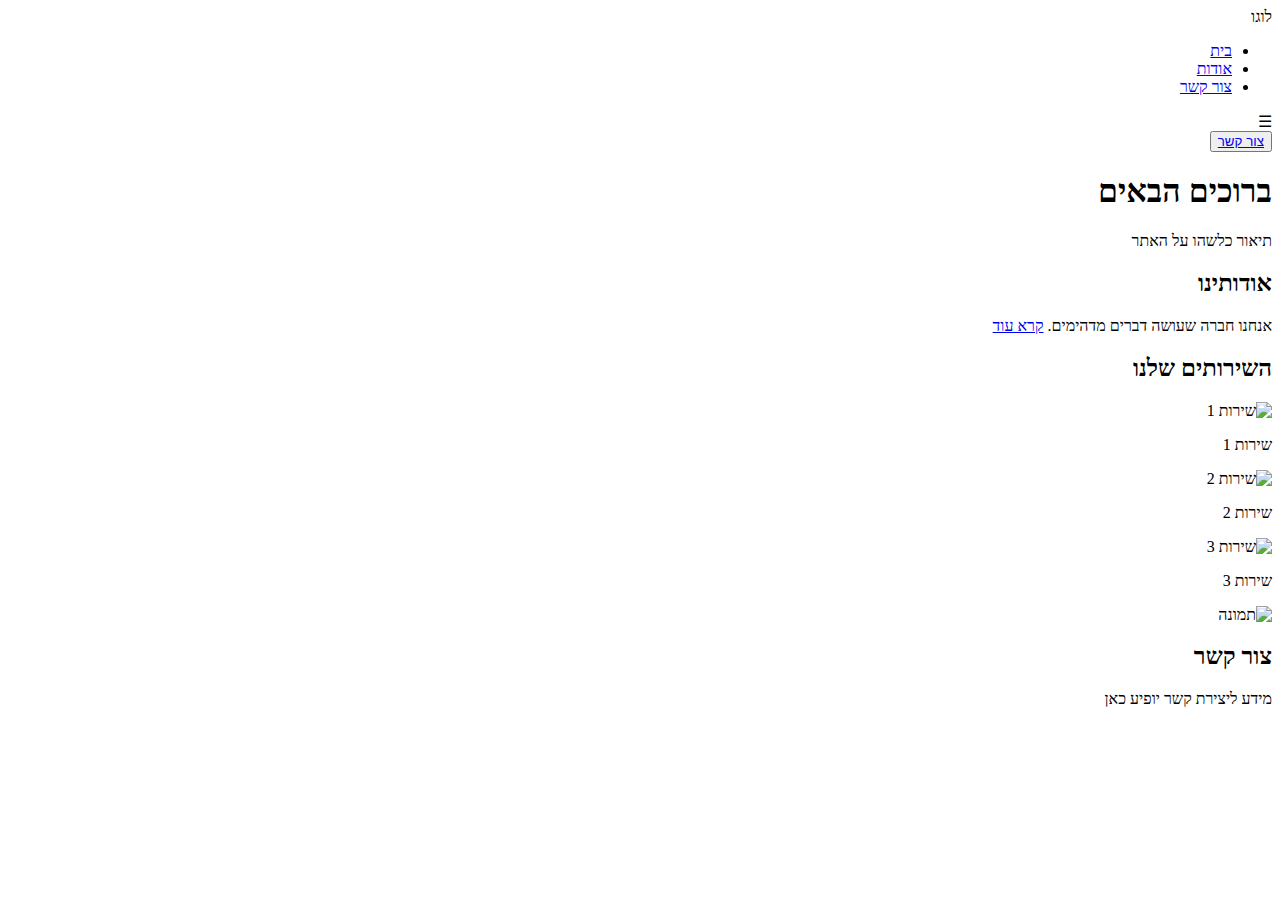
==== index.html @ a8d4ad0d "Update and rename README.md to index.html" ====
<!DOCTYPE html>
<html lang="he" dir="rtl">
<head>
    <meta charset="UTF-8">
    <meta name="viewport" content="width=device-width, initial-scale=1.0">
    <title>Landing Page</title>
    <link rel="stylesheet" href="styles.css">
</head>
<body>
    <header>
        <div class="logo">לוגו</div>
        <nav>
            <ul class="menu">
                <li><a href="index.html">בית</a></li>
                <li><a href="about.html">אודות</a></li>
                <li><a href="#contact">צור קשר</a></li>
            </ul>
            <div class="hamburger">&#9776;</div>
        </nav>
        <button class="cta"><a href="#contact">צור קשר</a></button>
    </header>

    <section class="hero">
        <h1>ברוכים הבאים</h1>
        <p>תיאור כלשהו על האתר</p>
    </section>

    <section class="about">
        <h2>אודותינו</h2>
        <p>אנחנו חברה שעושה דברים מדהימים. <a href="about.html">קרא עוד</a></p>
    </section>

    <section class="services">
        <h2>השירותים שלנו</h2>
        <div class="service">
            <img src="placeholder-logo1.png" alt="שירות 1">
            <p>שירות 1</p>
        </div>
        <div class="service">
            <img src="placeholder-logo2.png" alt="שירות 2">
            <p>שירות 2</p>
        </div>
        <div class="service">
            <img src="placeholder-logo3.png" alt="שירות 3">
            <p>שירות 3</p>
        </div>
        <img src="placeholder-image.png" alt="תמונה">
    </section>

    <footer id="contact">
        <h2>צור קשר</h2>
        <p>מידע ליצירת קשר יופיע כאן</p>
    </footer>

    <script>
        const hamburger = document.querySelector('.hamburger');
        const menu = document.querySelector('.menu');

        hamburger.addEventListener('click', () => {
            menu.classList.toggle('open');
        });
    </script>
</body>
</html>
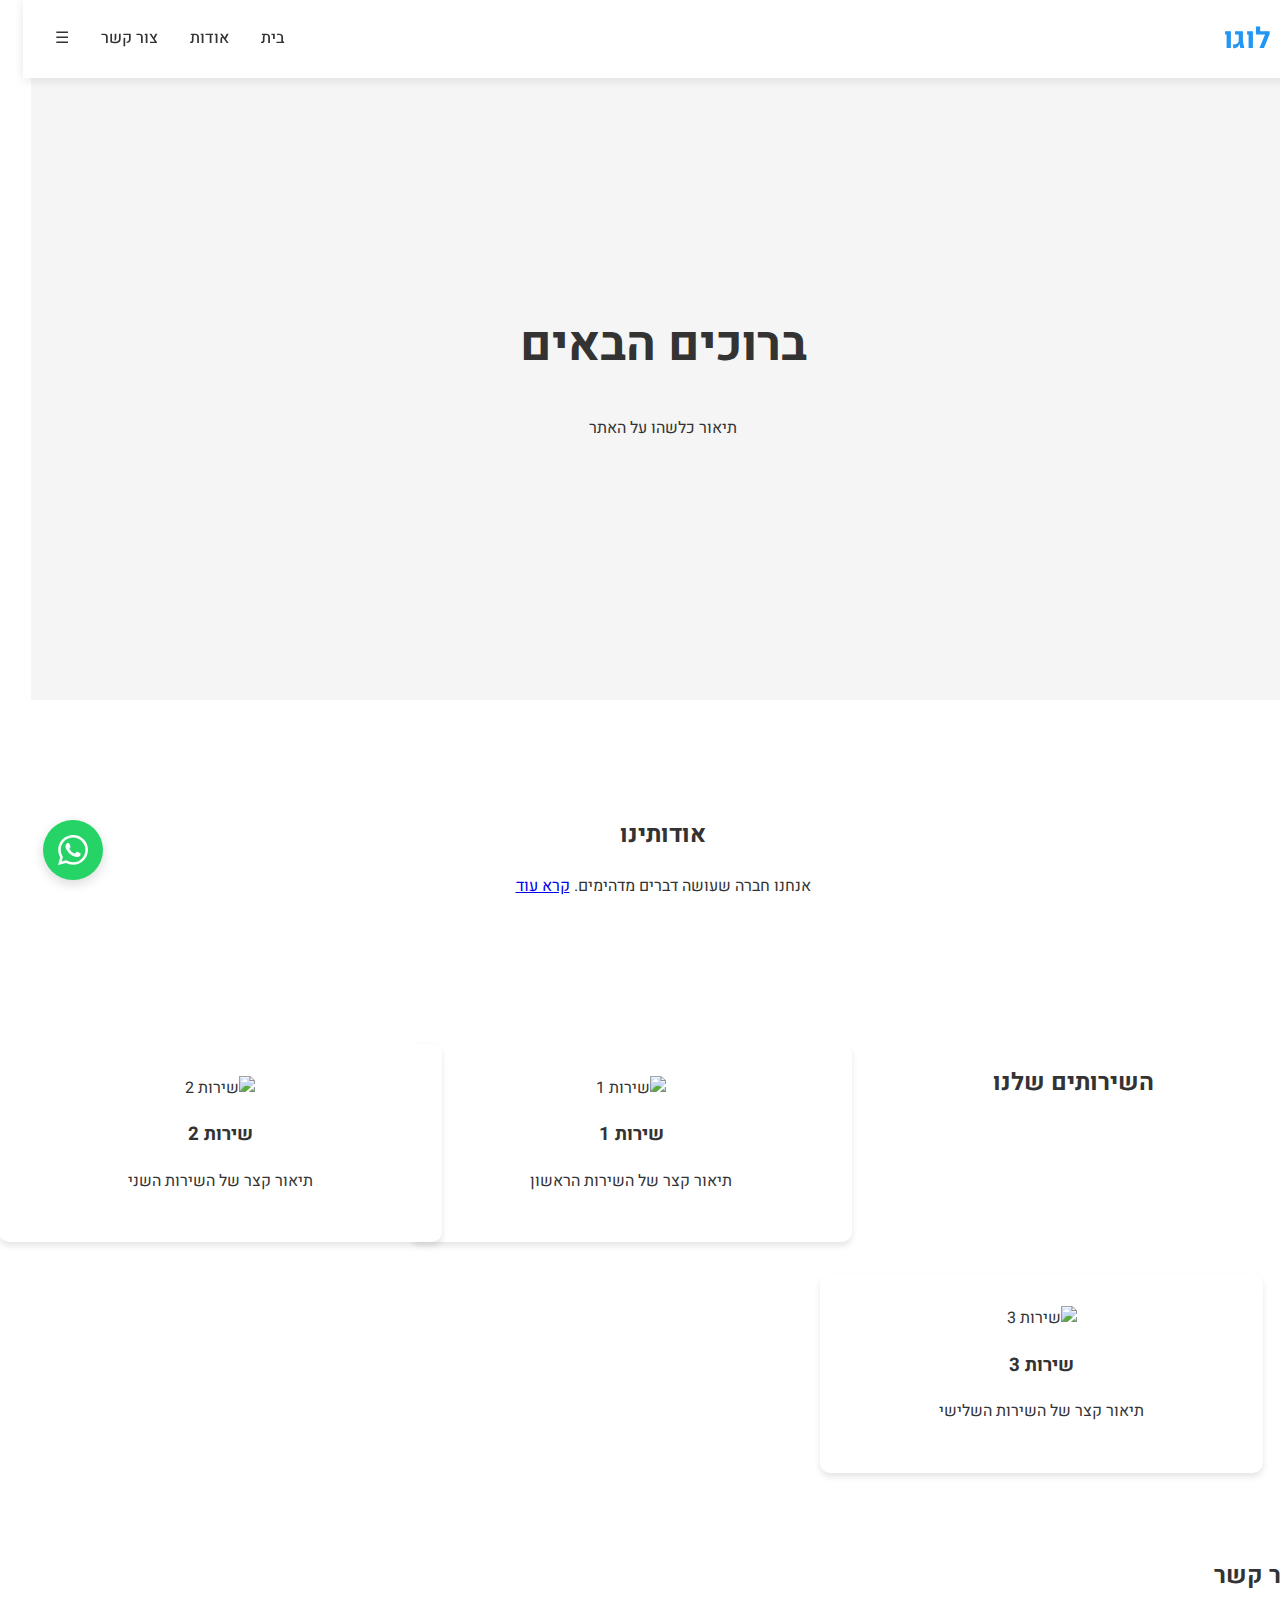
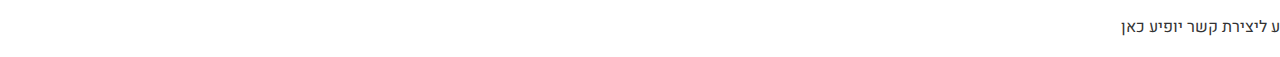
==== commit 19e06345: "Update index.html" ====
--- a/index.html
+++ b/index.html
@@ -4,9 +4,17 @@
     <meta charset="UTF-8">
     <meta name="viewport" content="width=device-width, initial-scale=1.0">
     <title>Landing Page</title>
+    <link href="https://fonts.googleapis.com/css2?family=Heebo:wght@400;500;700&display=swap" rel="stylesheet">
     <link rel="stylesheet" href="styles.css">
 </head>
 <body>
+    <!-- WhatsApp Desktop Button -->
+    <a href="https://api.whatsapp.com/send?phone=972545834665" class="whatsapp-button" target="_blank">
+        <svg viewBox="0 0 24 24" fill="white">
+            <path d="M17.472 14.382c-.297-.149-1.758-.867-2.03-.967-.273-.099-.471-.148-.67.15-.197.297-.767.966-.94 1.164-.173.199-.347.223-.644.075-.297-.15-1.255-.463-2.39-1.475-.883-.788-1.48-1.761-1.653-2.059-.173-.297-.018-.458.13-.606.134-.133.298-.347.446-.52.149-.174.198-.298.298-.497.099-.198.05-.371-.025-.52-.075-.149-.669-1.612-.916-2.207-.242-.579-.487-.5-.669-.51-.173-.008-.371-.01-.57-.01-.198 0-.52.074-.792.372-.272.297-1.04 1.016-1.04 2.479 0 1.462 1.065 2.875 1.213 3.074.149.198 2.096 3.2 5.077 4.487.709.306 1.262.489 1.694.625.712.227 1.36.195 1.871.118.571-.085 1.758-.719 2.006-1.413.248-.694.248-1.289.173-1.413-.074-.124-.272-.198-.57-.347m-5.421 7.403h-.004a9.87 9.87 0 01-5.031-1.378l-.361-.214-3.741.982.998-3.648-.235-.374a9.86 9.86 0 01-1.51-5.26c.001-5.45 4.436-9.884 9.888-9.884 2.64 0 5.122 1.03 6.988 2.898a9.825 9.825 0 012.893 6.994c-.003 5.45-4.437 9.884-9.885 9.884m8.413-18.297A11.815 11.815 0 0012.05 0C5.495 0 .16 5.335.157 11.892c0 2.096.547 4.142 1.588 5.945L.057 24l6.305-1.654a11.882 11.882 0 005.683 1.448h.005c6.554 0 11.89-5.335 11.893-11.893a11.821 11.821 0 00-3.48-8.413Z"/>
+        </svg>
+    </a>
+
     <header>
         <div class="logo">לוגו</div>
         <nav>
@@ -17,7 +25,6 @@
             </ul>
             <div class="hamburger">&#9776;</div>
         </nav>
-        <button class="cta"><a href="#contact">צור קשר</a></button>
     </header>
 
     <section class="hero">
@@ -33,18 +40,20 @@
     <section class="services">
         <h2>השירותים שלנו</h2>
         <div class="service">
-            <img src="placeholder-logo1.png" alt="שירות 1">
-            <p>שירות 1</p>
+            <img src="/api/placeholder/400/300" alt="שירות 1">
+            <h3>שירות 1</h3>
+            <p>תיאור קצר של השירות הראשון</p>
         </div>
         <div class="service">
-            <img src="placeholder-logo2.png" alt="שירות 2">
-            <p>שירות 2</p>
+            <img src="/api/placeholder/400/300" alt="שירות 2">
+            <h3>שירות 2</h3>
+            <p>תיאור קצר של השירות השני</p>
         </div>
         <div class="service">
-            <img src="placeholder-logo3.png" alt="שירות 3">
-            <p>שירות 3</p>
+            <img src="/api/placeholder/400/300" alt="שירות 3">
+            <h3>שירות 3</h3>
+            <p>תיאור קצר של השירות השלישי</p>
         </div>
-        <img src="placeholder-image.png" alt="תמונה">
     </section>
 
     <footer id="contact">
@@ -52,12 +61,43 @@
         <p>מידע ליצירת קשר יופיע כאן</p>
     </footer>
 
+    <!-- WhatsApp Mobile Banner -->
+    <div class="whatsapp-mobile-banner">
+        <a href="tel:+972545834665">
+            <svg viewBox="0 0 24 24" fill="#25D366">
+                <path d="M17.472 14.382c-.297-.149-1.758-.867-2.03-.967-.273-.099-.471-.148-.67.15-.197.297-.767.966-.94 1.164-.173.199-.347.223-.644.075-.297-.15-1.255-.463-2.39-1.475-.883-.788-1.48-1.761-1.653-2.059-.173-.297-.018-.458.13-.606.134-.133.298-.347.446-.52.149-.174.198-.298.298-.497.099-.198.05-.371-.025-.52-.075-.149-.669-1.612-.916-2.207-.242-.579-.487-.5-.669-.51-.173-.008-.371-.01-.57-.01-.198 0-.52.074-.792.372-.272.297-1.04 1.016-1.04 2.479 0 1.462 1.065 2.875 1.213 3.074.149.198 2.096 3.2 5.077 4.487.709.306 1.262.489 1.694.625.712.227 1.36.195 1.871.118.571-.085 1.758-.719 2.006-1.413.248-.694.248-1.289.173-1.413-.074-.124-.272-.198-.57-.347m-5.421 7.403h-.004a9.87 9.87 0 01-5.031-1.378l-.361-.214-3.741.982.998-3.648-.235-.374a9.86 9.86 0 01-1.51-5.26c.001-5.45 4.436-9.884 9.888-9.884 2.64 0 5.122 1.03 6.988 2.898a9.825 9.825 0 012.893 6.994c-.003 5.45-4.437 9.884-9.885 9.884m8.413-18.297A11.815 11.815 0 0012.05 0C5.495 0 .16 5.335.157 11.892c0 2.096.547 4.142 1.588 5.945L.057 24l6.305-1.654a11.882 11.882 0 005.683 1.448h.005c6.554 0 11.89-5.335 11.893-11.893a11.821 11.821 0 00-3.48-8.413Z"/>
+            </svg>
+            צור קשר בוואטסאפ
+        </a>
+    </div>
+
     <script>
         const hamburger = document.querySelector('.hamburger');
         const menu = document.querySelector('.menu');
+        const header = document.querySelector('header');
 
+        // Toggle menu
         hamburger.addEventListener('click', () => {
             menu.classList.toggle('open');
+        });
+
+        // Hide menu on scroll
+        let lastScroll = 0;
+        window.addEventListener('scroll', () => {
+            const currentScroll = window.pageYOffset;
+            if (currentScroll > lastScroll && currentScroll > 50) {
+                header.style.transform = 'translateY(-100%)';
+            } else {
+                header.style.transform = 'translateY(0)';
+            }
+            lastScroll = currentScroll;
+        });
+
+        // Close menu when clicking outside
+        document.addEventListener('click', (e) => {
+            if (!menu.contains(e.target) && !hamburger.contains(e.target)) {
+                menu.classList.remove('open');
+            }
         });
     </script>
 </body>
--- a/styles.css
+++ b/styles.css
@@ -0,0 +1,211 @@
+:root {
+    --primary-color: #2196F3;
+    --text-color: #333;
+    --background-light: #f5f5f5;
+    --transition-speed: 0.3s;
+}
+
+body {
+    font-family: 'Heebo', Arial, sans-serif;
+    margin: 0;
+    padding: 0;
+    direction: rtl;
+    line-height: 1.6;
+    color: var(--text-color);
+}
+
+/* Header Styles */
+header {
+    display: flex;
+    justify-content: space-between;
+    align-items: center;
+    background-color: white;
+    padding: 1rem 2rem;
+    position: fixed;
+    width: 100%;
+    top: 0;
+    box-shadow: 0 2px 10px rgba(0,0,0,0.1);
+    box-sizing: border-box;
+    z-index: 1000;
+}
+
+.logo {
+    font-size: 1.8rem;
+    font-weight: bold;
+    color: var(--primary-color);
+}
+
+nav {
+    display: flex;
+    align-items: center;
+    gap: 2rem;
+}
+
+.menu {
+    list-style: none;
+    display: flex;
+    gap: 2rem;
+    margin: 0;
+    padding: 0;
+}
+
+.menu li a {
+    color: var(--text-color);
+    text-decoration: none;
+    font-weight: 500;
+    transition: color var(--transition-speed);
+    padding: 0.5rem 0;
+    position: relative;
+}
+
+.menu li a::after {
+    content: '';
+    position: absolute;
+    width: 0;
+    height: 2px;
+    bottom: 0;
+    left: 0;
+    background-color: var(--primary-color);
+    transition: width var(--transition-speed);
+}
+
+.menu li a:hover::after {
+    width: 100%;
+}
+
+/* WhatsApp Button Styles */
+.whatsapp-button {
+    position: fixed;
+    left: 20px;
+    bottom: 20px;
+    background-color: #25D366;
+    color: white;
+    border-radius: 50%;
+    width: 60px;
+    height: 60px;
+    display: flex;
+    align-items: center;
+    justify-content: center;
+    box-shadow: 0 4px 12px rgba(0,0,0,0.15);
+    transition: transform var(--transition-speed);
+    z-index: 1000;
+    text-decoration: none;
+}
+
+.whatsapp-button:hover {
+    transform: scale(1.1);
+}
+
+.whatsapp-button svg {
+    width: 30px;
+    height: 30px;
+}
+
+.whatsapp-mobile-banner {
+    display: none;
+}
+
+/* Sections Styling */
+.hero, .about, .services {
+    padding: 6rem 2rem 4rem;
+    text-align: center;
+    max-width: 1200px;
+    margin: 0 auto;
+}
+
+.hero {
+    background-color: var(--background-light);
+    min-height: 60vh;
+    display: flex;
+    flex-direction: column;
+    justify-content: center;
+    align-items: center;
+}
+
+.hero h1 {
+    font-size: 3rem;
+    margin-bottom: 1rem;
+}
+
+.services {
+    display: grid;
+    grid-template-columns: repeat(auto-fit, minmax(300px, 1fr));
+    gap: 2rem;
+    padding: 4rem 2rem;
+}
+
+.service {
+    background: white;
+    padding: 2rem;
+    border-radius: 10px;
+    box-shadow: 0 4px 6px rgba(0,0,0,0.1);
+    transition: transform var(--transition-speed);
+    width: 100%;
+    margin: 0;
+}
+
+.service:hover {
+    transform: translateY(-5px);
+}
+
+/* Mobile Styles */
+@media (max-width: 768px) {
+    header {
+        padding: 1rem;
+    }
+
+    .menu {
+        position: fixed;
+        top: 70px;
+        right: -100%;
+        width: 100%;
+        height: calc(100vh - 70px);
+        background-color: white;
+        flex-direction: column;
+        align-items: center;
+        padding: 2rem 0;
+        transition: right var(--transition-speed);
+    }
+
+    .menu.open {
+        right: 0;
+    }
+
+    .hamburger {
+        display: block;
+        font-size: 1.8rem;
+        cursor: pointer;
+    }
+
+    .whatsapp-button {
+        display: none;
+    }
+
+    .whatsapp-mobile-banner {
+        display: flex;
+        position: fixed;
+        bottom: 0;
+        left: 0;
+        right: 0;
+        background-color: white;
+        padding: 0.8rem;
+        box-shadow: 0 -2px 10px rgba(0,0,0,0.1);
+        justify-content: space-between;
+        align-items: center;
+        z-index: 1000;
+    }
+
+    .whatsapp-mobile-banner a {
+        display: flex;
+        align-items: center;
+        gap: 0.5rem;
+        color: #25D366;
+        text-decoration: none;
+        font-weight: 500;
+    }
+
+    .whatsapp-mobile-banner svg {
+        width: 24px;
+        height: 24px;
+    }
+}
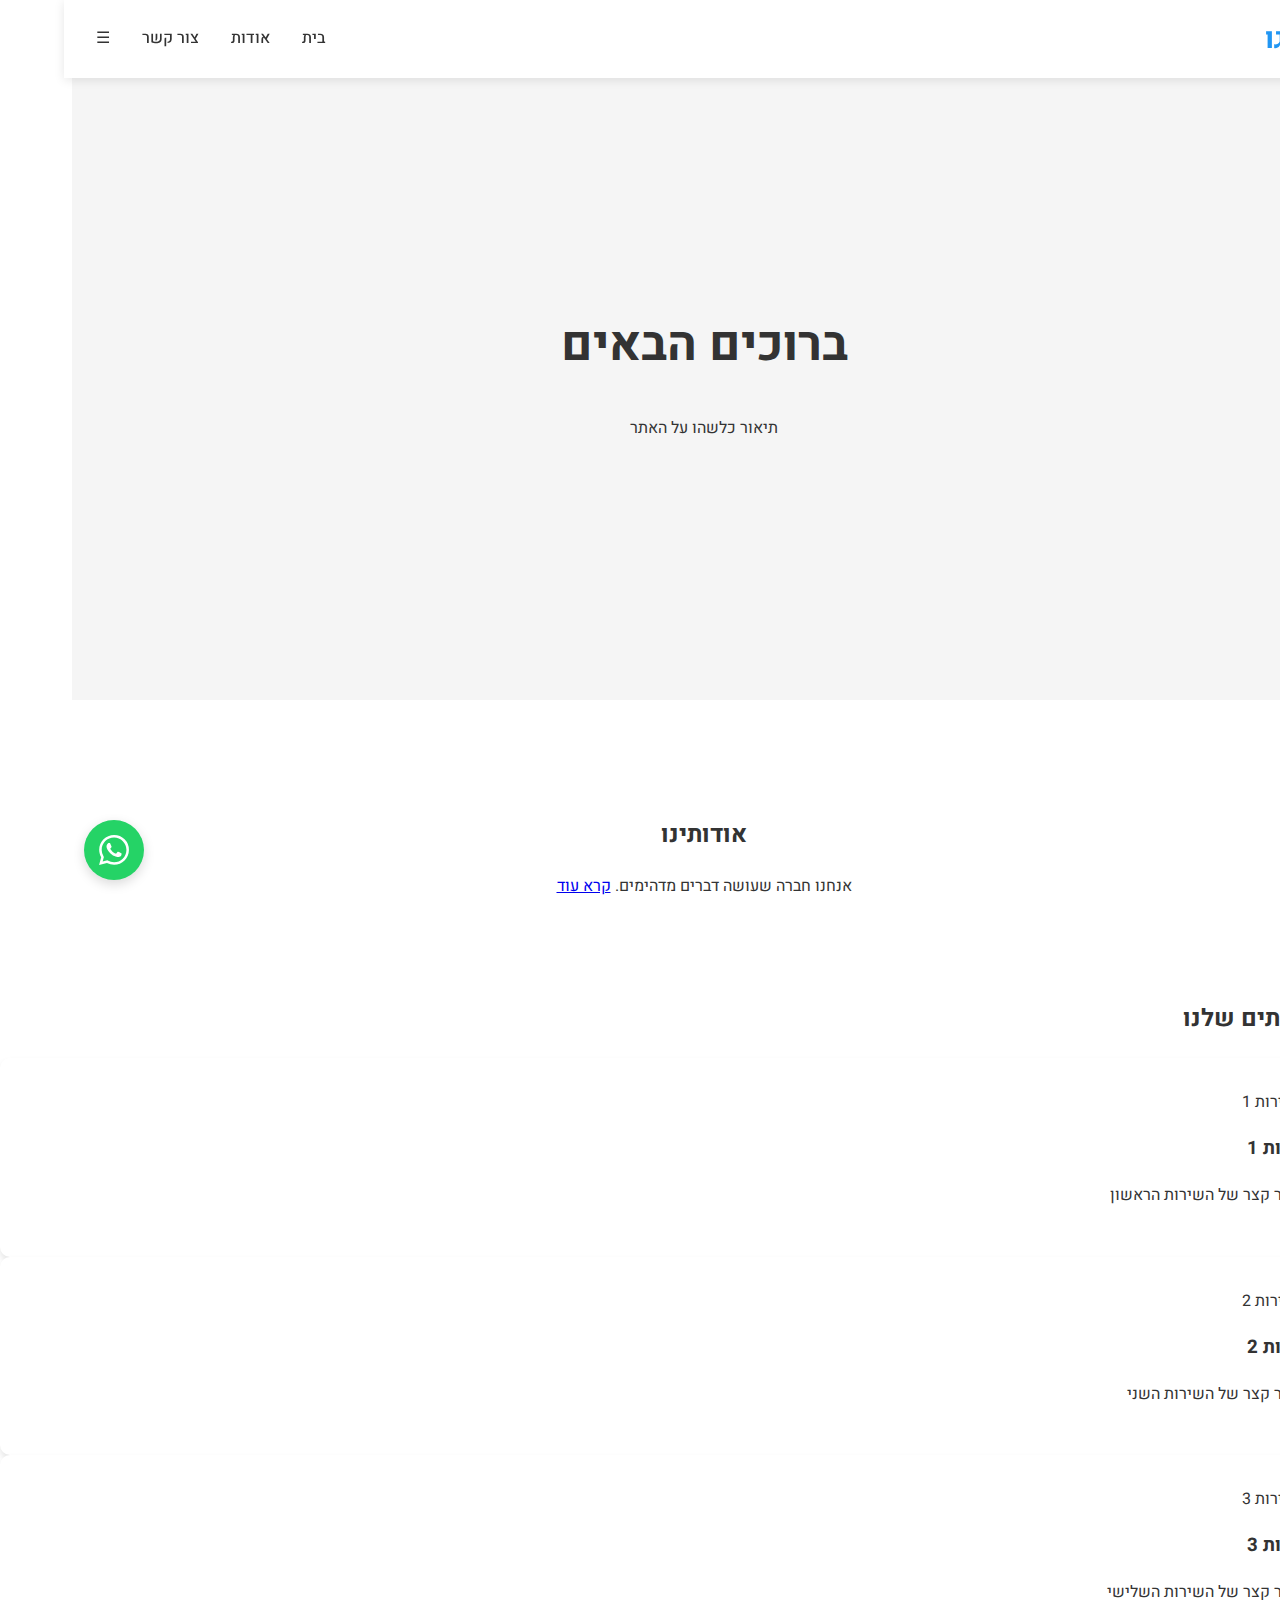
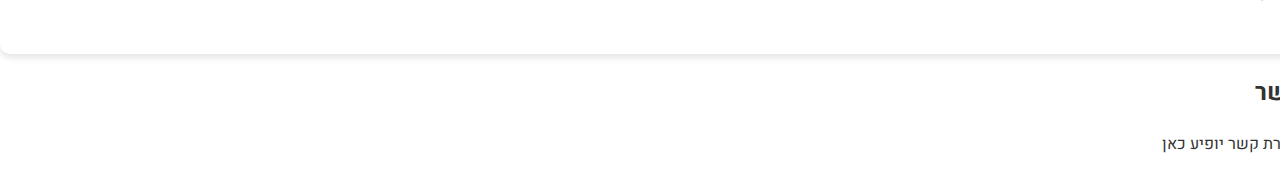
==== commit 157f89a0: "Update index.html" ====
--- a/index.html
+++ b/index.html
@@ -37,9 +37,10 @@
         <p>אנחנו חברה שעושה דברים מדהימים. <a href="about.html">קרא עוד</a></p>
     </section>
 
-    <section class="services">
+    <section class="services-section">
         <h2>השירותים שלנו</h2>
-        <div class="service">
+        <div class="services-grid">
+            <div class="service">
             <img src="/api/placeholder/400/300" alt="שירות 1">
             <h3>שירות 1</h3>
             <p>תיאור קצר של השירות הראשון</p>
--- a/styles.css
+++ b/styles.css
@@ -208,4 +208,21 @@
         width: 24px;
         height: 24px;
     }
-}
+
+    .hero {
+        padding-top: 8rem;
+    }
+
+    .services {
+        grid-template-columns: 1fr;
+        padding: 2rem 1rem;
+    }
+
+    .service {
+        margin-bottom: 1rem;
+    }
+
+    footer {
+        margin-bottom: 60px; /* Space for WhatsApp banner */
+    }
+}
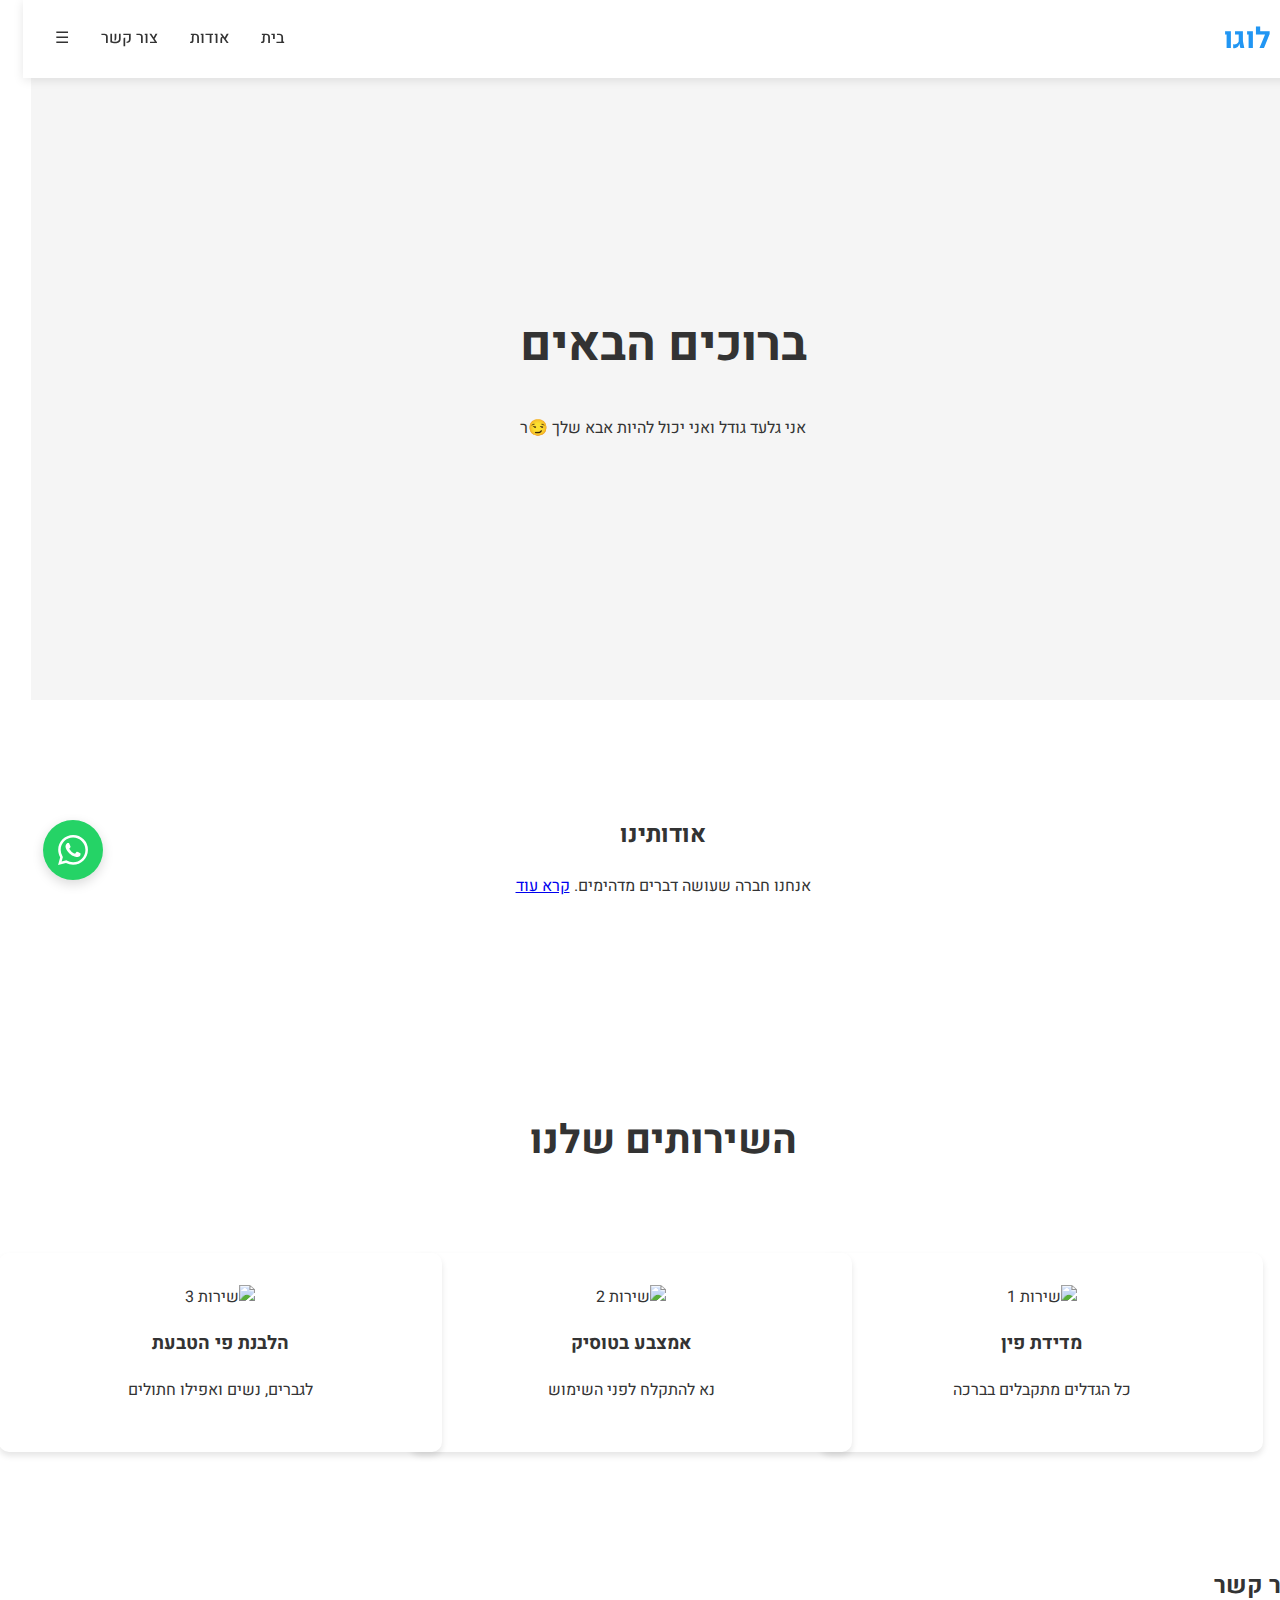
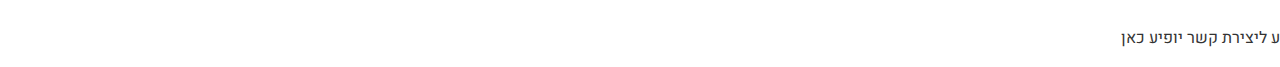
==== commit cd27575c: "Update index.html" ====
--- a/index.html
+++ b/index.html
@@ -29,7 +29,7 @@
 
     <section class="hero">
         <h1>ברוכים הבאים</h1>
-        <p>תיאור כלשהו על האתר</p>
+        <p>אני גלעד גודל ואני יכול להיות אבא שלך 😏ר</p>
     </section>
 
     <section class="about">
@@ -42,18 +42,18 @@
         <div class="services-grid">
             <div class="service">
             <img src="/api/placeholder/400/300" alt="שירות 1">
-            <h3>שירות 1</h3>
-            <p>תיאור קצר של השירות הראשון</p>
+            <h3>מדידת פין</h3>
+            <p>כל הגדלים מתקבלים בברכה</p>
         </div>
         <div class="service">
             <img src="/api/placeholder/400/300" alt="שירות 2">
-            <h3>שירות 2</h3>
-            <p>תיאור קצר של השירות השני</p>
+            <h3>אמצבע בטוסיק</h3>
+            <p>נא להתקלח לפני השימוש</p>
         </div>
         <div class="service">
             <img src="/api/placeholder/400/300" alt="שירות 3">
-            <h3>שירות 3</h3>
-            <p>תיאור קצר של השירות השלישי</p>
+            <h3>הלבנת פי הטבעת</h3>
+            <p>לגברים, נשים ואפילו חתולים</p>
         </div>
     </section>
 
--- a/styles.css
+++ b/styles.css
@@ -127,11 +127,24 @@
     margin-bottom: 1rem;
 }
 
-.services {
+.services-section {
+    padding: 6rem 2rem 4rem;
+    text-align: center;
+    max-width: 1200px;
+    margin: 0 auto;
+}
+
+.services-section h2 {
+    margin-bottom: 3rem;
+    font-size: 2.5rem;
+    color: var(--text-color);
+}
+
+.services-grid {
     display: grid;
     grid-template-columns: repeat(auto-fit, minmax(300px, 1fr));
     gap: 2rem;
-    padding: 4rem 2rem;
+    padding: 2rem 0;
 }
 
 .service {
@@ -213,9 +226,13 @@
         padding-top: 8rem;
     }
 
-    .services {
+    .services-grid {
         grid-template-columns: 1fr;
-        padding: 2rem 1rem;
+        padding: 1rem 0;
+    }
+    
+    .services-section {
+        padding: 4rem 1rem;
     }
 
     .service {
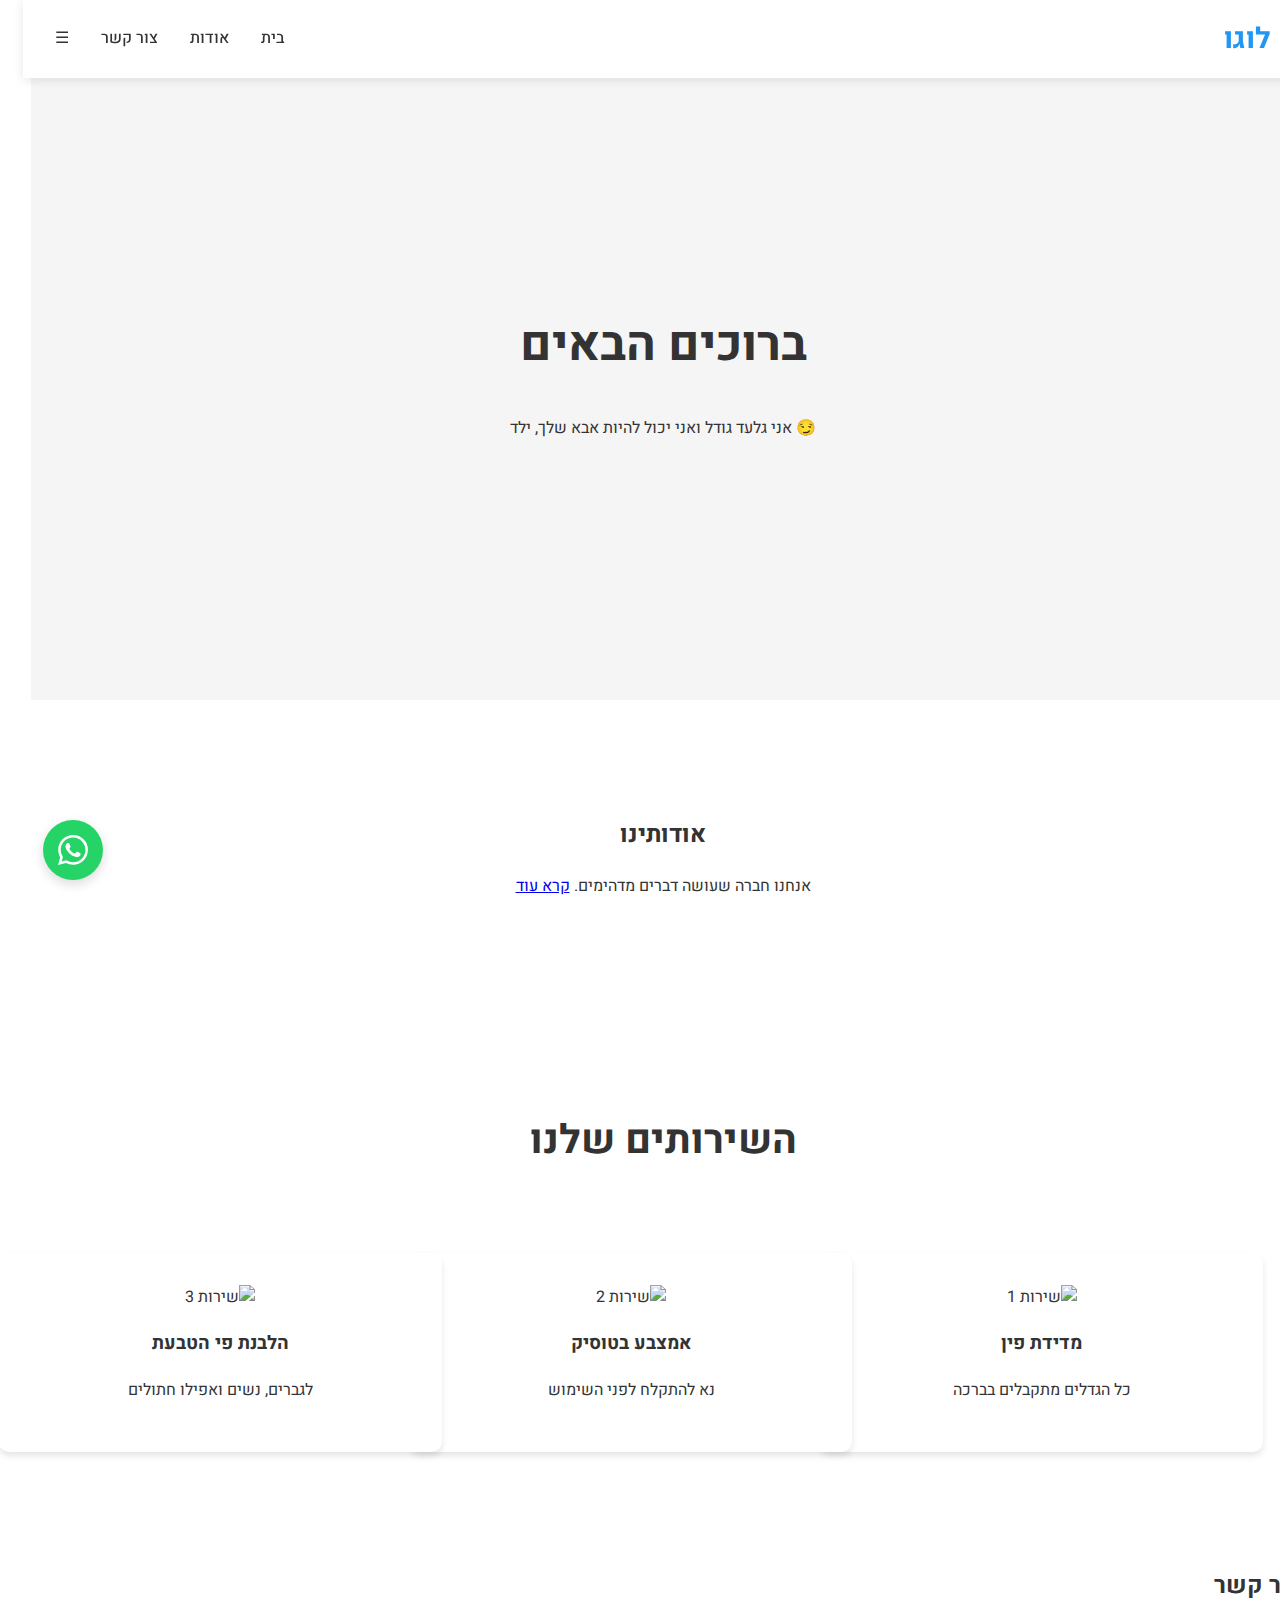
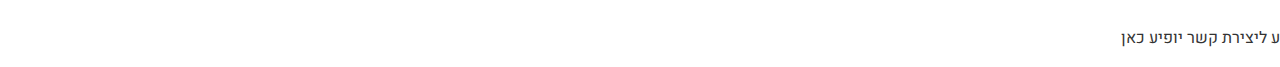
==== commit 0f3ba1b6: "Update index.html" ====
--- a/index.html
+++ b/index.html
@@ -29,9 +29,7 @@
 
     <section class="hero">
         <h1>ברוכים הבאים</h1>
-        <p>אני גלעד גודל ואני יכול להיות אבא שלך 😏ר</p>
-    </section>
-
+<p>😏 אני גלעד גודל ואני יכול להיות אבא שלך, ילד </p>    </section>
     <section class="about">
         <h2>אודותינו</h2>
         <p>אנחנו חברה שעושה דברים מדהימים. <a href="about.html">קרא עוד</a></p>
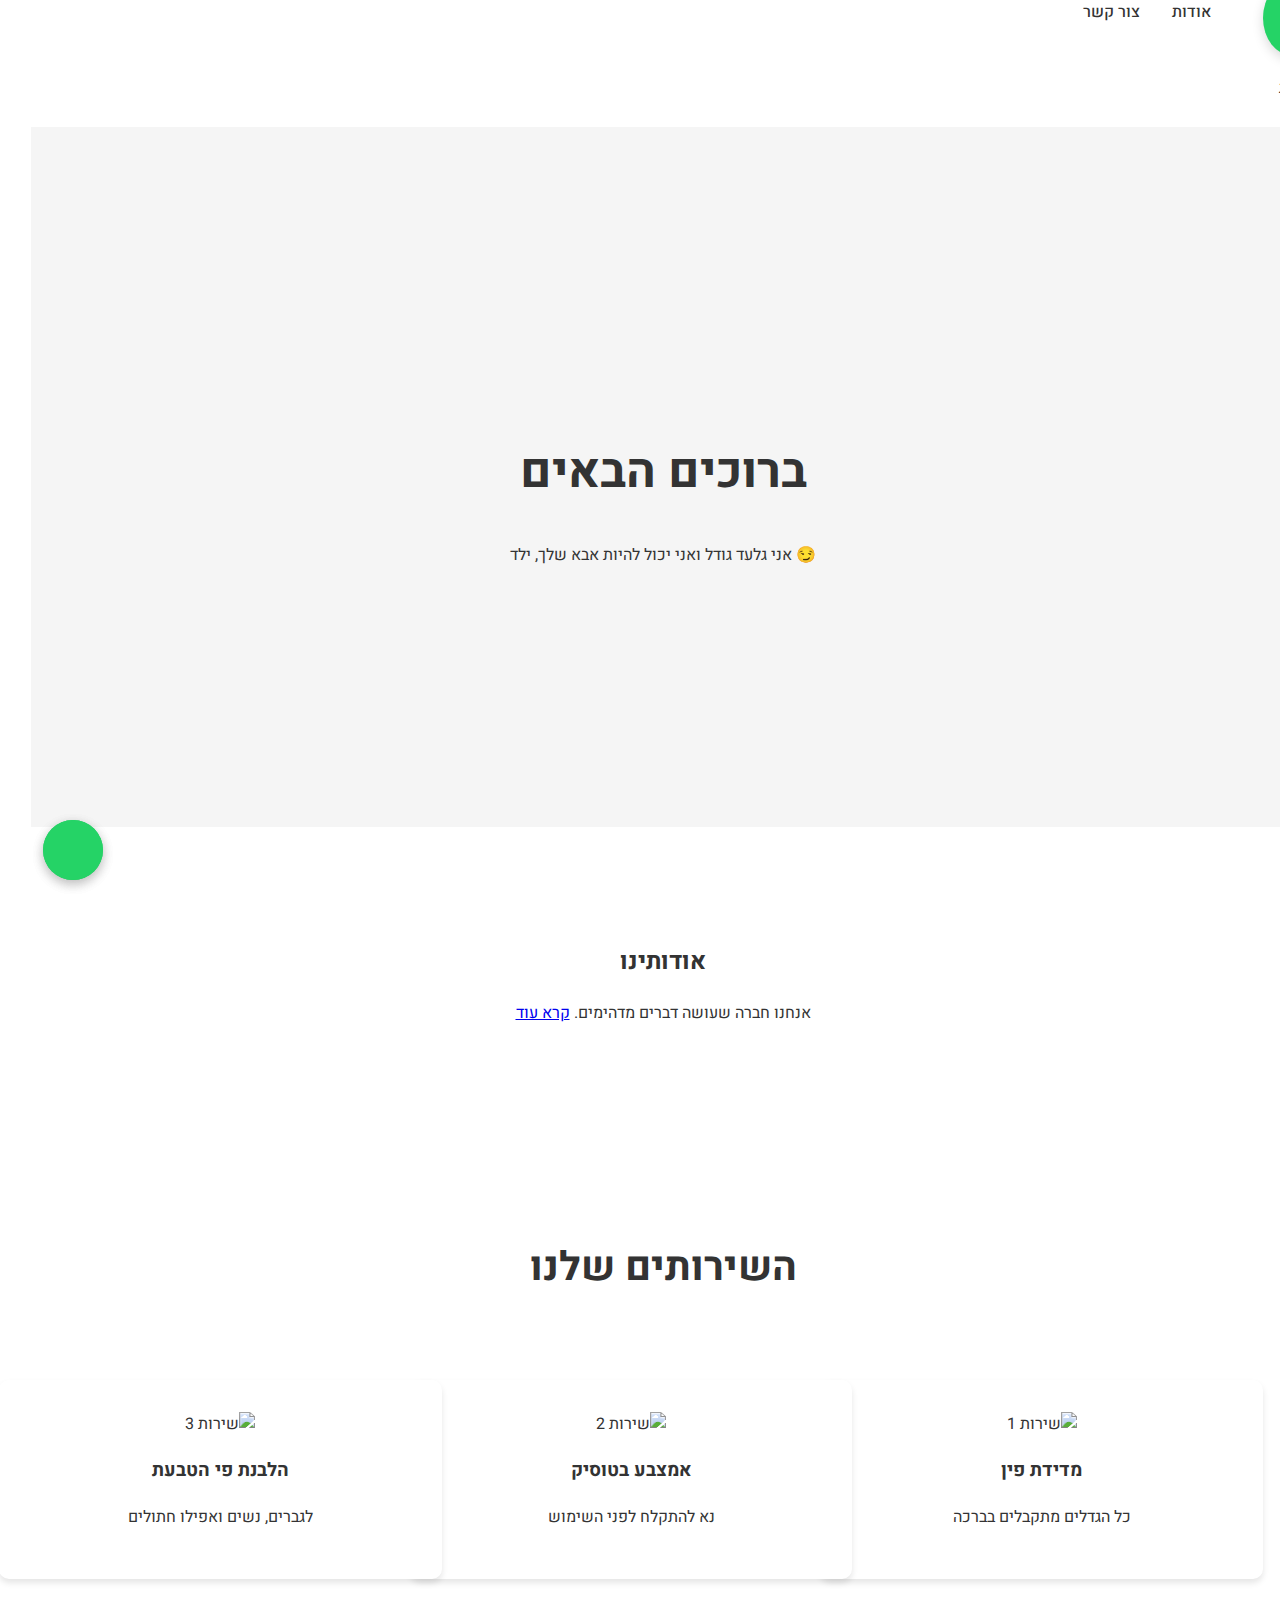
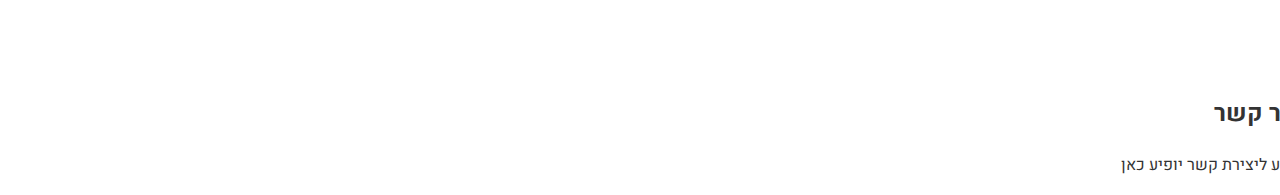
==== commit b0d2430a: "Update index.html" ====
--- a/index.html
+++ b/index.html
@@ -11,7 +11,7 @@
     <!-- WhatsApp Desktop Button -->
     <a href="https://api.whatsapp.com/send?phone=972545834665" class="whatsapp-button" target="_blank">
         <svg viewBox="0 0 24 24" fill="white">
-            <path d="M17.472 14.382c-.297-.149-1.758-.867-2.03-.967-.273-.099-.471-.148-.67.15-.197.297-.767.966-.94 1.164-.173.199-.347.223-.644.075-.297-.15-1.255-.463-2.39-1.475-.883-.788-1.48-1.761-1.653-2.059-.173-.297-.018-.458.13-.606.134-.133.298-.347.446-.52.149-.174.198-.298.298-.497.099-.198.05-.371-.025-.52-.075-.149-.669-1.612-.916-2.207-.242-.579-.487-.5-.669-.51-.173-.008-.371-.01-.57-.01-.198 0-.52.074-.792.372-.272.297-1.04 1.016-1.04 2.479 0 1.462 1.065 2.875 1.213 3.074.149.198 2.096 3.2 5.077 4.487.709.306 1.262.489 1.694.625.712.227 1.36.195 1.871.118.571-.085 1.758-.719 2.006-1.413.248-.694.248-1.289.173-1.413-.074-.124-.272-.198-.57-.347m-5.421 7.403h-.004a9.87 9.87 0 01-5.031-1.378l-.361-.214-3.741.982.998-3.648-.235-.374a9.86 9.86 0 01-1.51-5.26c.001-5.45 4.436-9.884 9.888-9.884 2.64 0 5.122 1.03 6.988 2.898a9.825 9.825 0 012.893 6.994c-.003 5.45-4.437 9.884-9.885 9.884m8.413-18.297A11.815 11.815 0 0012.05 0C5.495 0 .16 5.335.157 11.892c0 2.096.547 4.142 1.588 5.945L.057 24l6.305-1.654a11.882 11.882 0 005.683 1.448h.005c6.554 0 11.89-5.335 11.893-11.893a11.821 11.821 0 00-3.48-8.413Z"/>
+            <path d="M17.472 14.382c-.297-.149-1.758-.867-2.03-.967-.273-.099-.471-.148-.67.15-.197.297-.767.966-.94 1.164-.173.199-.347.223-.644.075-.297-.15-1.255-.463-2.39-1.475-.883-.788-1.48-1.76[...]
         </svg>
     </a>
 
@@ -29,7 +29,8 @@
 
     <section class="hero">
         <h1>ברוכים הבאים</h1>
-<p>😏 אני גלעד גודל ואני יכול להיות אבא שלך, ילד </p>    </section>
+        <p>😏 אני גלעד גודל ואני יכול להיות אבא שלך, ילד </p>
+    </section>
     <section class="about">
         <h2>אודותינו</h2>
         <p>אנחנו חברה שעושה דברים מדהימים. <a href="about.html">קרא עוד</a></p>
@@ -62,12 +63,13 @@
 
     <!-- WhatsApp Mobile Banner -->
     <div class="whatsapp-mobile-banner">
-        <a href="tel:+972545834665">
+        <a href="https://api.whatsapp.com/send?phone=972545834665">
             <svg viewBox="0 0 24 24" fill="#25D366">
-                <path d="M17.472 14.382c-.297-.149-1.758-.867-2.03-.967-.273-.099-.471-.148-.67.15-.197.297-.767.966-.94 1.164-.173.199-.347.223-.644.075-.297-.15-1.255-.463-2.39-1.475-.883-.788-1.48-1.761-1.653-2.059-.173-.297-.018-.458.13-.606.134-.133.298-.347.446-.52.149-.174.198-.298.298-.497.099-.198.05-.371-.025-.52-.075-.149-.669-1.612-.916-2.207-.242-.579-.487-.5-.669-.51-.173-.008-.371-.01-.57-.01-.198 0-.52.074-.792.372-.272.297-1.04 1.016-1.04 2.479 0 1.462 1.065 2.875 1.213 3.074.149.198 2.096 3.2 5.077 4.487.709.306 1.262.489 1.694.625.712.227 1.36.195 1.871.118.571-.085 1.758-.719 2.006-1.413.248-.694.248-1.289.173-1.413-.074-.124-.272-.198-.57-.347m-5.421 7.403h-.004a9.87 9.87 0 01-5.031-1.378l-.361-.214-3.741.982.998-3.648-.235-.374a9.86 9.86 0 01-1.51-5.26c.001-5.45 4.436-9.884 9.888-9.884 2.64 0 5.122 1.03 6.988 2.898a9.825 9.825 0 012.893 6.994c-.003 5.45-4.437 9.884-9.885 9.884m8.413-18.297A11.815 11.815 0 0012.05 0C5.495 0 .16 5.335.157 11.892c0 2.096.547 4.142 1.588 5.945L.057 24l6.305-1.654a11.882 11.882 0 005.683 1.448h.005c6.554 0 11.89-5.335 11.893-11.893a11.821 11.821 0 00-3.48-8.413Z"/>
+                <path d="M17.472 14.382c-.297-.149-1.758-.867-2.03-.967-.273-.099-.471-.148-.67.15-.197.297-.767.966-.94 1.164-.173.199-.347.223-.644.075-.297-.15-1.255-.463-2.39-1.475-.883-.788-1[...]
             </svg>
             צור קשר בוואטסאפ
         </a>
+        <a href="tel:+972545834665">📞</a> <!-- Added phone icon for call option -->
     </div>
 
     <script>
--- a/styles.css
+++ b/styles.css
@@ -1,5 +1,5 @@
 :root {
-    --primary-color: #2196F3;
+    --primary-color: #4CAF50; /* Changed primary color to a modern green */
     --text-color: #333;
     --background-light: #f5f5f5;
     --transition-speed: 0.3s;
@@ -33,6 +33,7 @@
     font-size: 1.8rem;
     font-weight: bold;
     color: var(--primary-color);
+    margin-right: 1rem; /* Added margin to separate the logo from the nav bar */
 }
 
 nav {
@@ -188,6 +189,8 @@
         display: block;
         font-size: 1.8rem;
         cursor: pointer;
+        position: absolute;
+        right: 1rem; /* Ensure the hamburger menu is all the way to the right */
     }
 
     .whatsapp-button {
